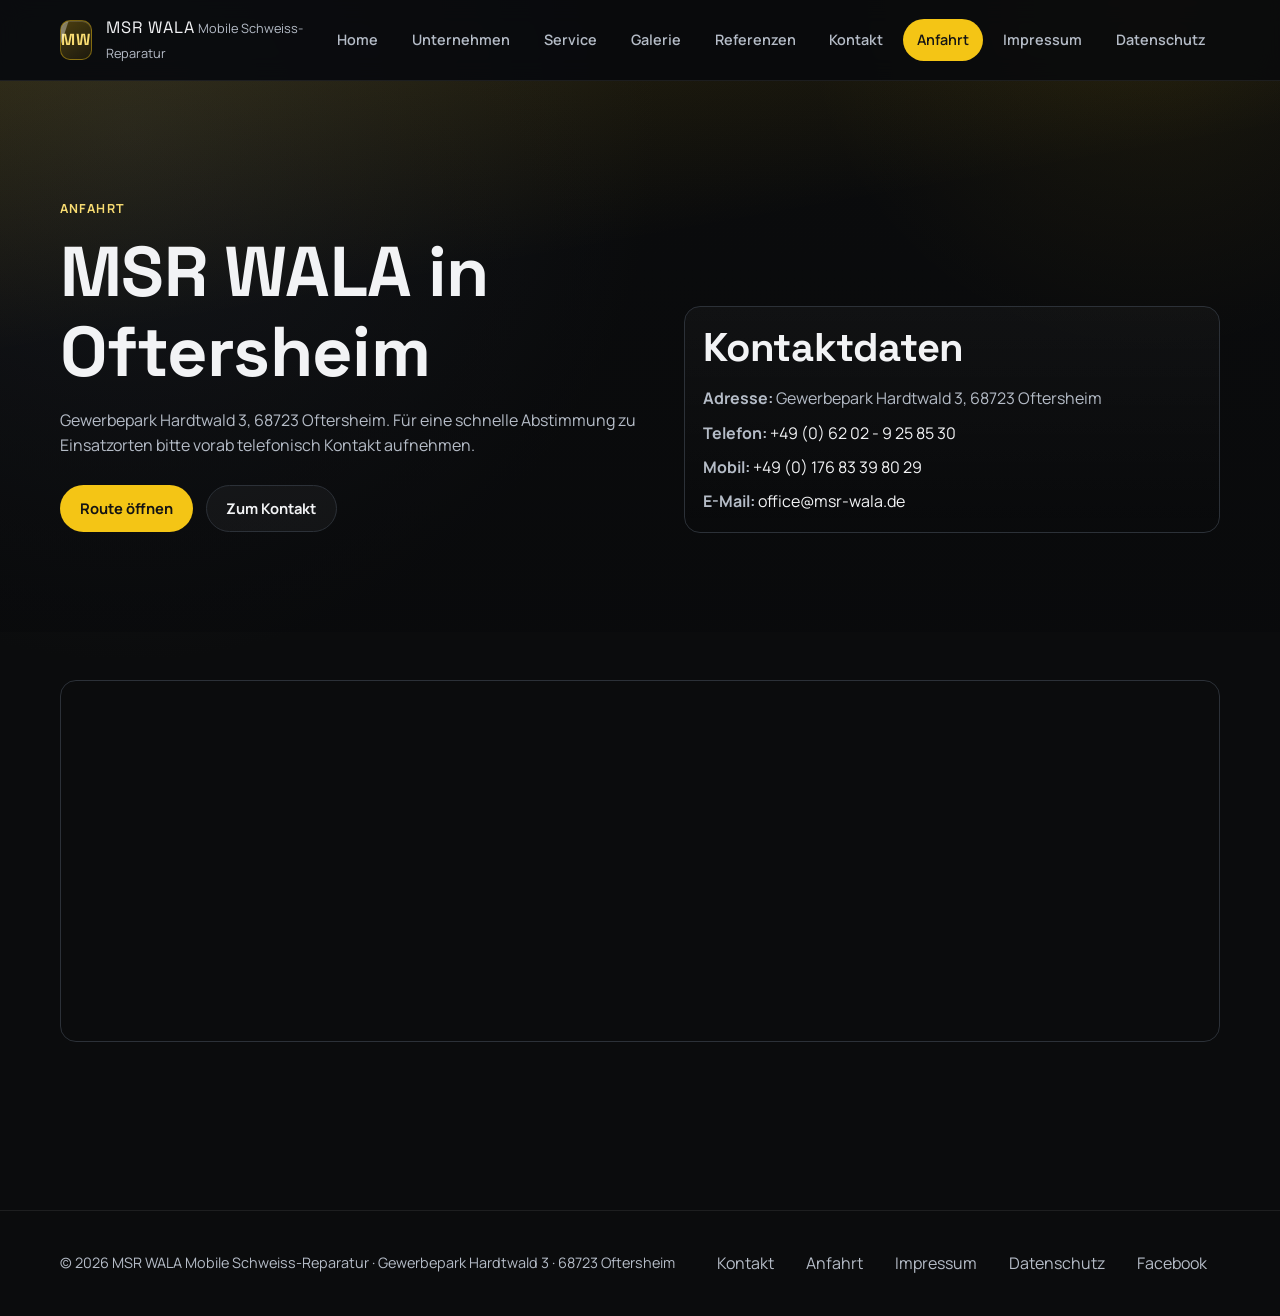
==== anfahrt/index.html @ 25b0b8e4 "checkpoint: homepage before motion and layout refinements" ====
<!doctype html>
<html lang="de">
  <head>
    <meta charset="utf-8" />
    <meta name="viewport" content="width=device-width, initial-scale=1" />
    <title>Anfahrt | MSR WALA</title>
    <meta
      name="description"
      content="Anfahrt zu MSR WALA Mobile Schweiss-Reparatur, Gewerbepark Hardtwald 3, 68723 Oftersheim."
    />
    <link rel="preconnect" href="https://fonts.googleapis.com" />
    <link rel="preconnect" href="https://fonts.gstatic.com" crossorigin />
    <link
      href="https://fonts.googleapis.com/css2?family=Manrope:wght@400;500;600;700;800&amp;family=Space+Grotesk:wght@500;600;700&amp;display=swap"
      rel="stylesheet"
    />
    <link rel="stylesheet" href="../assets/css/main.css" />
  </head>
  <body>
    <a class="skip-link" href="#main-content">Zum Inhalt springen</a>

    <header class="site-header">
      <div class="container nav-shell">
        <a class="brand" href="../" aria-label="MSR WALA Startseite">
          <span class="brand-mark">MW</span>
          <span class="brand-text">
            <span class="brand-title">MSR WALA</span>
            <span class="brand-sub">Mobile Schweiss-Reparatur</span>
          </span>
        </a>

        <button class="nav-toggle" type="button" aria-label="Menü öffnen" aria-expanded="false" aria-controls="site-nav" data-nav-toggle>
          <span class="nav-toggle-line"></span>
        </button>

        <nav id="site-nav" class="site-nav" aria-label="Hauptnavigation" data-site-nav>
          <ul>
            <li><a href="../" data-nav-link>Home</a></li>
            <li><a href="../unternehmen/" data-nav-link>Unternehmen</a></li>
            <li><a href="../service/" data-nav-link>Service</a></li>
            <li><a href="../galerie/" data-nav-link>Galerie</a></li>
            <li><a href="../referenzen/" data-nav-link>Referenzen</a></li>
            <li><a href="../kontakt/" data-nav-link>Kontakt</a></li>
            <li><a href="./" data-nav-link>Anfahrt</a></li>
            <li><a href="../impressum/" data-nav-link>Impressum</a></li>
            <li><a href="../datenschutz/" data-nav-link>Datenschutz</a></li>
          </ul>
        </nav>
      </div>
    </header>

    <main id="main-content">
      <section class="hero">
        <div class="container hero-grid">
          <div class="reveal">
            <p class="kicker">Anfahrt</p>
            <h1>MSR WALA in Oftersheim</h1>
            <p class="hero-copy">
              Gewerbepark Hardtwald 3, 68723 Oftersheim. Für eine schnelle Abstimmung zu Einsatzorten bitte vorab
              telefonisch Kontakt aufnehmen.
            </p>
            <div class="hero-actions">
              <a class="btn btn-primary" href="https://www.google.com/maps/search/?api=1&amp;query=MSR%20WALA%20Mobile%20Schweiss-Reparatur%2C%20Gewerbepark%20Hardtwald%203%2C%2068723%20Oftersheim" target="_blank" rel="noopener noreferrer">Route öffnen</a>
              <a class="btn btn-secondary" href="../kontakt/">Zum Kontakt</a>
            </div>
          </div>

          <article class="card contact-info reveal">
            <h2>Kontaktdaten</h2>
            <ul class="contact-list">
              <li><strong>Adresse:</strong> Gewerbepark Hardtwald 3, 68723 Oftersheim</li>
              <li><strong>Telefon:</strong> <a href="tel:+49062029258530">+49 (0) 62 02 - 9 25 85 30</a></li>
              <li><strong>Mobil:</strong> <a href="tel:+4917683398029">+49 (0) 176 83 39 80 29</a></li>
              <li><strong>E-Mail:</strong> <a href="mailto:office@msr-wala.de">office@msr-wala.de</a></li>
            </ul>
          </article>
        </div>
      </section>

      <section class="section-tight">
        <div class="container">
          <div class="map-wrap reveal">
            <iframe
              title="Karte MSR WALA Standort Oftersheim"
              loading="lazy"
              referrerpolicy="no-referrer-when-downgrade"
              src="https://maps.google.com/maps?q=MSR%20WALA%20Mobile%20Schweiss-Reparatur%2C%20Gewerbepark%20Hardtwald%203%2C%2068723%20Oftersheim&amp;z=14&amp;output=embed"
            ></iframe>
          </div>
        </div>
      </section>
    </main>

    <footer class="site-footer">
      <div class="container footer-grid">
        <p class="footer-meta">© <span id="year">2026</span> MSR WALA Mobile Schweiss-Reparatur · Gewerbepark Hardtwald 3 · 68723 Oftersheim</p>
        <ul class="footer-nav">
          <li><a href="../kontakt/" data-nav-link>Kontakt</a></li>
          <li><a href="./" data-nav-link>Anfahrt</a></li>
          <li><a href="../impressum/" data-nav-link>Impressum</a></li>
          <li><a href="../datenschutz/" data-nav-link>Datenschutz</a></li>
          <li><a href="#" data-social="facebook">Facebook</a></li>
        </ul>
      </div>
    </footer>

    <script src="../assets/js/site-config.js"></script>
    <script src="../assets/js/main.js"></script>
  </body>
</html>
---- assets/css/main.css ----
:root {
  --bg: #0b0c0d;
  --bg-elev: #131518;
  --surface: #181b1f;
  --surface-soft: #1f2328;
  --text: #f2f3f5;
  --muted: #b5bcc7;
  --line: #2c3138;
  --line-soft: rgba(255, 255, 255, 0.08);
  --accent: #f4c515;
  --accent-soft: #f8dc72;
  --ok: #8fd19e;
  --radius-sm: 10px;
  --radius-md: 16px;
  --radius-lg: 24px;
  --radius-xl: 30px;
  --shadow: 0 16px 40px rgba(0, 0, 0, 0.25);
  --shadow-soft: 0 10px 25px rgba(0, 0, 0, 0.18);
  --container: min(1160px, calc(100% - 3rem));
  --container-tight: min(860px, calc(100% - 3rem));
  --space-1: 0.5rem;
  --space-2: 0.75rem;
  --space-3: 1rem;
  --space-4: 1.5rem;
  --space-5: 2rem;
  --space-6: 3rem;
  --space-7: 4.5rem;
  --font-title: "Space Grotesk", "Segoe UI", sans-serif;
  --font-body: "Manrope", "Segoe UI", sans-serif;
}

* {
  box-sizing: border-box;
}

html,
body {
  margin: 0;
  padding: 0;
}

html {
  scroll-behavior: smooth;
}

body {
  font-family: var(--font-body);
  color: var(--text);
  background:
    radial-gradient(circle at 10% 10%, #1a1d22 0%, transparent 32%),
    radial-gradient(circle at 90% 0%, rgba(244, 197, 21, 0.1) 0%, transparent 20%),
    var(--bg);
  min-height: 100vh;
  line-height: 1.55;
  text-rendering: optimizeLegibility;
  -webkit-font-smoothing: antialiased;
}

img {
  max-width: 100%;
  display: block;
  height: auto;
}

a {
  color: inherit;
  text-decoration: none;
}

p {
  margin-top: 0;
}

a:focus-visible,
button:focus-visible,
input:focus-visible,
textarea:focus-visible {
  outline: 2px solid var(--accent);
  outline-offset: 2px;
}

.skip-link {
  position: absolute;
  left: 1rem;
  top: -4rem;
  z-index: 120;
  background: var(--accent);
  color: #111;
  font-weight: 700;
  border-radius: 8px;
  padding: 0.75rem 1rem;
}

.skip-link:focus {
  top: 1rem;
}

.container {
  width: var(--container);
  margin-inline: auto;
}

.container-tight {
  width: var(--container-tight);
  margin-inline: auto;
}

.site-header {
  position: sticky;
  top: 0;
  z-index: 100;
  background: rgba(10, 11, 13, 0.88);
  backdrop-filter: blur(12px);
  border-bottom: 1px solid var(--line-soft);
}

.nav-shell {
  display: flex;
  align-items: center;
  justify-content: space-between;
  min-height: 80px;
  gap: 1rem;
}

.brand {
  display: inline-flex;
  align-items: center;
  gap: 0.9rem;
  min-width: 0;
}

.brand-mark {
  position: relative;
  overflow: hidden;
  width: 40px;
  height: 40px;
  border-radius: 10px;
  border: 1px solid rgba(244, 197, 21, 0.4);
  background: linear-gradient(145deg, rgba(244, 197, 21, 0.28), rgba(244, 197, 21, 0.08));
  display: inline-flex;
  align-items: center;
  justify-content: center;
  font-family: var(--font-title);
  font-weight: 700;
  letter-spacing: 0.08em;
  color: var(--accent-soft);
  box-shadow: inset 0 1px 0 rgba(255, 255, 255, 0.14);
}

.brand-mark::after {
  content: "";
  position: absolute;
  inset: -130% auto -130% -35%;
  width: 36%;
  background: linear-gradient(180deg, transparent, rgba(255, 255, 255, 0.45), transparent);
  transform: rotate(18deg);
  animation: brandSheen 7s ease-in-out infinite;
}

.brand-text {
  min-width: 0;
}

.brand-title {
  font-family: var(--font-title);
  margin: 0;
  font-size: 1.03rem;
  letter-spacing: 0.06em;
  text-transform: uppercase;
}

.brand-sub {
  margin: 0;
  color: var(--muted);
  font-size: 0.8rem;
  line-height: 1.2;
}

.nav-toggle {
  width: 44px;
  height: 44px;
  border-radius: 11px;
  border: 1px solid var(--line);
  background: var(--surface-soft);
  display: none;
  align-items: center;
  justify-content: center;
  cursor: pointer;
  box-shadow: var(--shadow-soft);
}

.nav-toggle-line,
.nav-toggle-line::before,
.nav-toggle-line::after {
  display: block;
  width: 18px;
  height: 2px;
  background: var(--text);
  border-radius: 4px;
  content: "";
  transition: transform 0.2s ease, opacity 0.2s ease;
}

.nav-toggle-line::before {
  transform: translateY(-6px);
}

.nav-toggle-line::after {
  transform: translateY(4px);
}

.nav-toggle[aria-expanded="true"] .nav-toggle-line {
  background: transparent;
}

.nav-toggle[aria-expanded="true"] .nav-toggle-line::before {
  transform: translateY(0) rotate(45deg);
}

.nav-toggle[aria-expanded="true"] .nav-toggle-line::after {
  transform: translateY(-2px) rotate(-45deg);
}

.site-nav ul {
  list-style: none;
  display: flex;
  gap: 0.35rem;
  align-items: center;
  margin: 0;
  padding: 0;
}

.site-nav a {
  display: inline-block;
  padding: 0.55rem 0.82rem;
  border-radius: 999px;
  color: var(--muted);
  font-size: 0.9rem;
  font-weight: 600;
  transition: color 0.2s ease, background-color 0.2s ease, border-color 0.2s ease;
  border: 1px solid transparent;
}

.site-nav a:hover {
  color: var(--text);
  background: rgba(255, 255, 255, 0.05);
  border-color: var(--line-soft);
}

.site-nav a.is-active {
  color: #151515;
  background: var(--accent);
}

main {
  padding-bottom: var(--space-7);
}

.section {
  padding-block: var(--space-7);
}

.section-tight {
  padding-block: var(--space-6);
}

main > .section,
main > .section-tight {
  content-visibility: auto;
  contain-intrinsic-size: 1px 720px;
}

main > .section + .section,
main > .section + .section-tight,
main > .section-tight + .section,
main > .section-tight + .section-tight {
  position: relative;
}

main > .section + .section::before,
main > .section + .section-tight::before,
main > .section-tight + .section::before,
main > .section-tight + .section-tight::before {
  content: "";
  position: absolute;
  left: 50%;
  top: 0;
  width: min(1140px, calc(100% - 3rem));
  height: 1px;
  transform: translateX(-50%);
  background: linear-gradient(90deg, transparent, var(--line-soft), transparent);
}

.hero {
  position: relative;
  padding-block: min(11vw, 7.4rem) min(10vw, 6.2rem);
}

.hero::before {
  content: "";
  position: absolute;
  inset: 0;
  background:
    linear-gradient(170deg, rgba(244, 197, 21, 0.12) 0%, rgba(244, 197, 21, 0) 35%),
    linear-gradient(180deg, rgba(8, 9, 11, 0.2) 0%, rgba(8, 9, 11, 0.6) 100%);
  pointer-events: none;
}

.hero-grid {
  position: relative;
  display: grid;
  grid-template-columns: 1.05fr 0.95fr;
  gap: var(--space-5);
  align-items: end;
}

.kicker {
  margin: 0 0 0.85rem;
  letter-spacing: 0.09em;
  font-size: 0.78rem;
  text-transform: uppercase;
  color: var(--accent-soft);
  font-weight: 700;
}

h1,
h2,
h3,
h4 {
  font-family: var(--font-title);
  margin: 0 0 1rem;
  line-height: 1.14;
  letter-spacing: -0.01em;
}

h1 {
  font-size: clamp(2.2rem, 5.8vw, 4.4rem);
}

h2 {
  font-size: clamp(1.5rem, 3.2vw, 2.5rem);
}

h3 {
  font-size: clamp(1.16rem, 2vw, 1.4rem);
}

.hero-copy {
  margin: 0;
  color: var(--muted);
  max-width: 58ch;
  font-size: clamp(1rem, 1.25vw, 1.1rem);
}

.hero-actions {
  margin-top: 1.7rem;
  display: flex;
  flex-wrap: wrap;
  gap: 0.8rem;
}

.btn {
  display: inline-flex;
  align-items: center;
  justify-content: center;
  gap: 0.35rem;
  border-radius: 999px;
  padding: 0.7rem 1.2rem;
  font-weight: 700;
  font-size: 0.92rem;
  border: 1px solid transparent;
  transition: transform 0.24s ease, background-color 0.24s ease, color 0.24s ease, border-color 0.24s ease;
}

.btn:hover {
  transform: translateY(-2px);
}

.btn-primary {
  background: var(--accent);
  color: #131313;
}

.btn-secondary {
  background: rgba(255, 255, 255, 0.04);
  color: var(--text);
  border-color: var(--line);
}

.panel {
  border-radius: var(--radius-xl);
  border: 1px solid var(--line);
  background: linear-gradient(180deg, rgba(255, 255, 255, 0.03), rgba(255, 255, 255, 0));
  box-shadow: var(--shadow);
}

.cta-panel {
  padding: clamp(1.3rem, 3vw, 2.2rem);
}

.mt-compact {
  margin-top: 1rem;
}

.hero-media {
  overflow: hidden;
  min-height: 360px;
  border-radius: var(--radius-xl);
  animation: mediaFloat 10s ease-in-out infinite;
}

.hero-media img {
  width: 100%;
  height: 100%;
  object-fit: cover;
  filter: saturate(0.95) contrast(1.06);
}

.section-head {
  display: flex;
  flex-wrap: wrap;
  gap: 1rem;
  justify-content: space-between;
  align-items: end;
  margin-bottom: calc(var(--space-4) + 0.3rem);
}

.section-head p {
  margin: 0;
  color: var(--muted);
  max-width: 58ch;
}

.grid {
  display: grid;
  gap: var(--space-4);
}

.grid-3 {
  grid-template-columns: repeat(3, minmax(0, 1fr));
}

.grid-2 {
  grid-template-columns: repeat(2, minmax(0, 1fr));
}

.card {
  border: 1px solid var(--line);
  border-radius: var(--radius-md);
  background: linear-gradient(180deg, rgba(255, 255, 255, 0.03), rgba(255, 255, 255, 0));
  padding: 1.1rem;
  transition: transform 0.26s ease, border-color 0.26s ease, background-color 0.26s ease;
}

.card:hover {
  transform: translateY(-3px);
  border-color: rgba(244, 197, 21, 0.4);
}

.card h3,
.card h4 {
  margin-bottom: 0.6rem;
}

.card p {
  margin: 0;
  color: var(--muted);
}

.image-card {
  overflow: hidden;
}

.image-card img {
  border-radius: calc(var(--radius-md) - 4px);
  aspect-ratio: 4 / 3;
  object-fit: cover;
  margin-bottom: 0.95rem;
  transition: transform 0.35s ease;
}

.image-card:hover img {
  transform: scale(1.02);
}

.metric-row {
  display: grid;
  gap: var(--space-3);
  grid-template-columns: repeat(4, minmax(0, 1fr));
}

.metric {
  border: 1px solid var(--line);
  border-radius: var(--radius-md);
  padding: 1rem;
  background: var(--bg-elev);
}

.metric strong {
  display: block;
  font-size: 1.4rem;
  font-family: var(--font-title);
  color: var(--accent-soft);
}

.metric span {
  color: var(--muted);
  font-size: 0.92rem;
}

.list-clean {
  margin: 0;
  padding: 0;
  list-style: none;
  display: grid;
  gap: 0.65rem;
}

.list-clean li {
  color: var(--muted);
  border-left: 2px solid rgba(244, 197, 21, 0.35);
  padding-left: 0.8rem;
}

.service-table {
  width: 100%;
  border-collapse: collapse;
  border-radius: var(--radius-md);
  overflow: hidden;
  border: 1px solid var(--line);
}

.service-table th,
.service-table td {
  padding: 0.8rem 0.9rem;
  text-align: left;
  border-bottom: 1px solid var(--line);
}

.service-table th {
  background: rgba(255, 255, 255, 0.03);
  font-family: var(--font-title);
  font-size: 0.94rem;
}

.service-table td {
  color: var(--muted);
  font-size: 0.95rem;
}

.gallery-grid {
  columns: 1;
  column-gap: 1rem;
}

.gallery-item {
  break-inside: avoid;
  margin-bottom: 1rem;
  border: 1px solid var(--line);
  border-radius: var(--radius-md);
  overflow: hidden;
  background: var(--surface);
  transition: transform 0.28s ease, border-color 0.28s ease;
}

.gallery-item img {
  width: 100%;
  display: block;
  transition: transform 0.45s ease;
}

.gallery-item:hover {
  transform: translateY(-2px);
  border-color: rgba(244, 197, 21, 0.38);
}

.gallery-item:hover img {
  transform: scale(1.024);
}

.gallery-item figcaption {
  margin: 0;
  padding: 0.75rem 0.85rem;
  color: var(--muted);
  font-size: 0.84rem;
}

.badge {
  display: inline-flex;
  align-items: center;
  gap: 0.35rem;
  padding: 0.4rem 0.7rem;
  border-radius: 999px;
  border: 1px solid var(--line);
  font-size: 0.8rem;
  color: var(--text);
  background: rgba(255, 255, 255, 0.03);
}

.placeholder-video {
  position: relative;
  border: 1px dashed rgba(244, 197, 21, 0.45);
  border-radius: var(--radius-lg);
  background: linear-gradient(180deg, rgba(244, 197, 21, 0.1), rgba(244, 197, 21, 0));
  padding: clamp(1.5rem, 6vw, 3.2rem);
}

.placeholder-video h3 {
  margin-bottom: 0.4rem;
}

.placeholder-video p {
  color: var(--muted);
  max-width: 50ch;
  margin: 0;
}

.ref-grid {
  display: grid;
  gap: var(--space-3);
  grid-template-columns: repeat(3, minmax(0, 1fr));
}

.ref-item {
  padding: 1.1rem;
  border-radius: var(--radius-md);
  border: 1px solid var(--line);
  background: var(--bg-elev);
}

.ref-item h3 {
  margin-bottom: 0.55rem;
}

.ref-item p {
  margin: 0;
  color: var(--muted);
}

.contact-grid {
  display: grid;
  grid-template-columns: 0.95fr 1.05fr;
  gap: var(--space-4);
}

.contact-info p {
  margin: 0 0 0.8rem;
  color: var(--muted);
}

.contact-info p strong {
  color: var(--text);
}

.contact-list {
  list-style: none;
  margin: 0;
  padding: 0;
  display: grid;
  gap: 0.6rem;
}

.contact-list li {
  color: var(--muted);
}

.contact-list a {
  color: var(--text);
}

.form-note {
  margin: 0 0 1rem;
  color: var(--muted);
  font-size: 0.92rem;
}

.form-grid {
  display: grid;
  gap: 0.85rem;
}

.form-grid label {
  font-size: 0.88rem;
  font-weight: 700;
  color: var(--muted);
}

.form-grid input,
.form-grid textarea {
  width: 100%;
  border-radius: 12px;
  border: 1px solid var(--line);
  background: rgba(255, 255, 255, 0.03);
  color: var(--text);
  padding: 0.7rem 0.8rem;
  font: inherit;
}

.form-grid textarea {
  resize: vertical;
  min-height: 140px;
}

.form-grid .btn {
  margin-top: 0.3rem;
  width: fit-content;
}

.map-wrap {
  border: 1px solid var(--line);
  border-radius: var(--radius-md);
  overflow: hidden;
}

.map-wrap iframe {
  width: 100%;
  height: 360px;
  border: 0;
  display: block;
}

.legal {
  border: 1px solid var(--line);
  border-radius: var(--radius-lg);
  background: rgba(255, 255, 255, 0.02);
  padding: clamp(1.2rem, 2.5vw, 2rem);
}

.legal h2,
.legal h3 {
  margin-top: 2rem;
}

.legal h2 {
  font-size: clamp(1.2rem, 2.3vw, 1.55rem);
}

.legal h3 {
  font-size: clamp(1.08rem, 1.8vw, 1.28rem);
}

.legal h2:first-child,
.legal h3:first-child {
  margin-top: 0;
}

.legal p,
.legal li {
  color: var(--muted);
}

.legal ul {
  padding-left: 1.1rem;
}

.notice {
  border-radius: var(--radius-md);
  border: 1px solid rgba(244, 197, 21, 0.28);
  background: rgba(244, 197, 21, 0.08);
  color: #f7edc5;
  padding: 0.9rem 1rem;
  font-size: 0.92rem;
  line-height: 1.5;
}

.site-footer {
  border-top: 1px solid rgba(255, 255, 255, 0.08);
  padding-block: 2rem;
  margin-top: var(--space-6);
}

.footer-grid {
  display: grid;
  gap: 1rem;
  grid-template-columns: 1fr auto;
  align-items: center;
}

.footer-meta {
  margin: 0;
  color: var(--muted);
  font-size: 0.9rem;
}

.footer-nav {
  list-style: none;
  margin: 0;
  padding: 0;
  display: flex;
  flex-wrap: wrap;
  gap: 0.45rem;
  justify-content: flex-end;
}

.footer-nav a {
  display: inline-flex;
  padding: 0.45rem 0.72rem;
  border-radius: 999px;
  color: var(--muted);
  border: 1px solid transparent;
}

.footer-nav a:hover {
  border-color: var(--line);
  color: var(--text);
}

.footer-nav a[data-placeholder="true"] {
  border-style: dashed;
}

.reveal {
  opacity: 0;
  transform: translateY(14px) scale(0.99);
  transition: opacity 0.6s cubic-bezier(0.22, 1, 0.36, 1), transform 0.6s cubic-bezier(0.22, 1, 0.36, 1);
  will-change: opacity, transform;
}

.reveal.is-visible {
  opacity: 1;
  transform: translateY(0) scale(1);
}

@media (max-width: 1120px) {
  body.menu-open {
    overflow: hidden;
  }

  .js .site-nav {
    position: fixed;
    inset: 80px 0 auto 0;
    background: rgba(10, 11, 13, 0.98);
    border-bottom: 1px solid var(--line);
    max-height: calc(100vh - 80px);
    overflow-y: auto;
    transform-origin: top;
    transform: scaleY(0);
    opacity: 0;
    pointer-events: none;
    box-shadow: 0 20px 40px rgba(0, 0, 0, 0.45);
    transition: transform 0.2s ease, opacity 0.2s ease;
  }

  .js .site-nav.is-open {
    transform: scaleY(1);
    opacity: 1;
    pointer-events: auto;
  }

  .site-nav ul {
    flex-direction: column;
    align-items: stretch;
    gap: 0;
    padding: 0.8rem 1.2rem 1.2rem;
  }

  .site-nav a {
    border-radius: 10px;
    width: 100%;
    font-size: 1rem;
    padding: 0.82rem 0.85rem;
  }

  .js .nav-toggle {
    display: inline-flex;
  }

  .hero-grid,
  .contact-grid,
  .grid-2,
  .grid-3,
  .ref-grid,
  .metric-row {
    grid-template-columns: 1fr;
  }

  .hero {
    padding-block: 2.7rem 2.35rem;
  }

  .hero-media {
    min-height: 280px;
    animation: none;
  }

  .footer-grid {
    grid-template-columns: 1fr;
  }

  .footer-nav {
    justify-content: flex-start;
  }
}

@media (max-width: 520px) {
  :root {
    --container: min(1160px, calc(100% - 1.8rem));
    --container-tight: min(860px, calc(100% - 1.8rem));
  }

  .brand-sub {
    font-size: 0.74rem;
  }
}

@media (min-width: 700px) {
  .gallery-grid {
    columns: 2;
  }
}

@media (min-width: 1080px) {
  .gallery-grid {
    columns: 3;
  }
}

@media (prefers-reduced-motion: reduce) {
  *,
  *::before,
  *::after {
    animation: none !important;
    transition: none !important;
    scroll-behavior: auto !important;
  }

  .reveal {
    opacity: 1 !important;
    transform: none !important;
  }
}

@keyframes brandSheen {
  0%,
  62% {
    transform: translateX(-140%) rotate(18deg);
    opacity: 0;
  }

  66% {
    opacity: 0.9;
  }

  78% {
    transform: translateX(330%) rotate(18deg);
    opacity: 0;
  }

  100% {
    opacity: 0;
  }
}

@keyframes mediaFloat {
  0%,
  100% {
    transform: translateY(0);
  }

  50% {
    transform: translateY(-4px);
  }
}
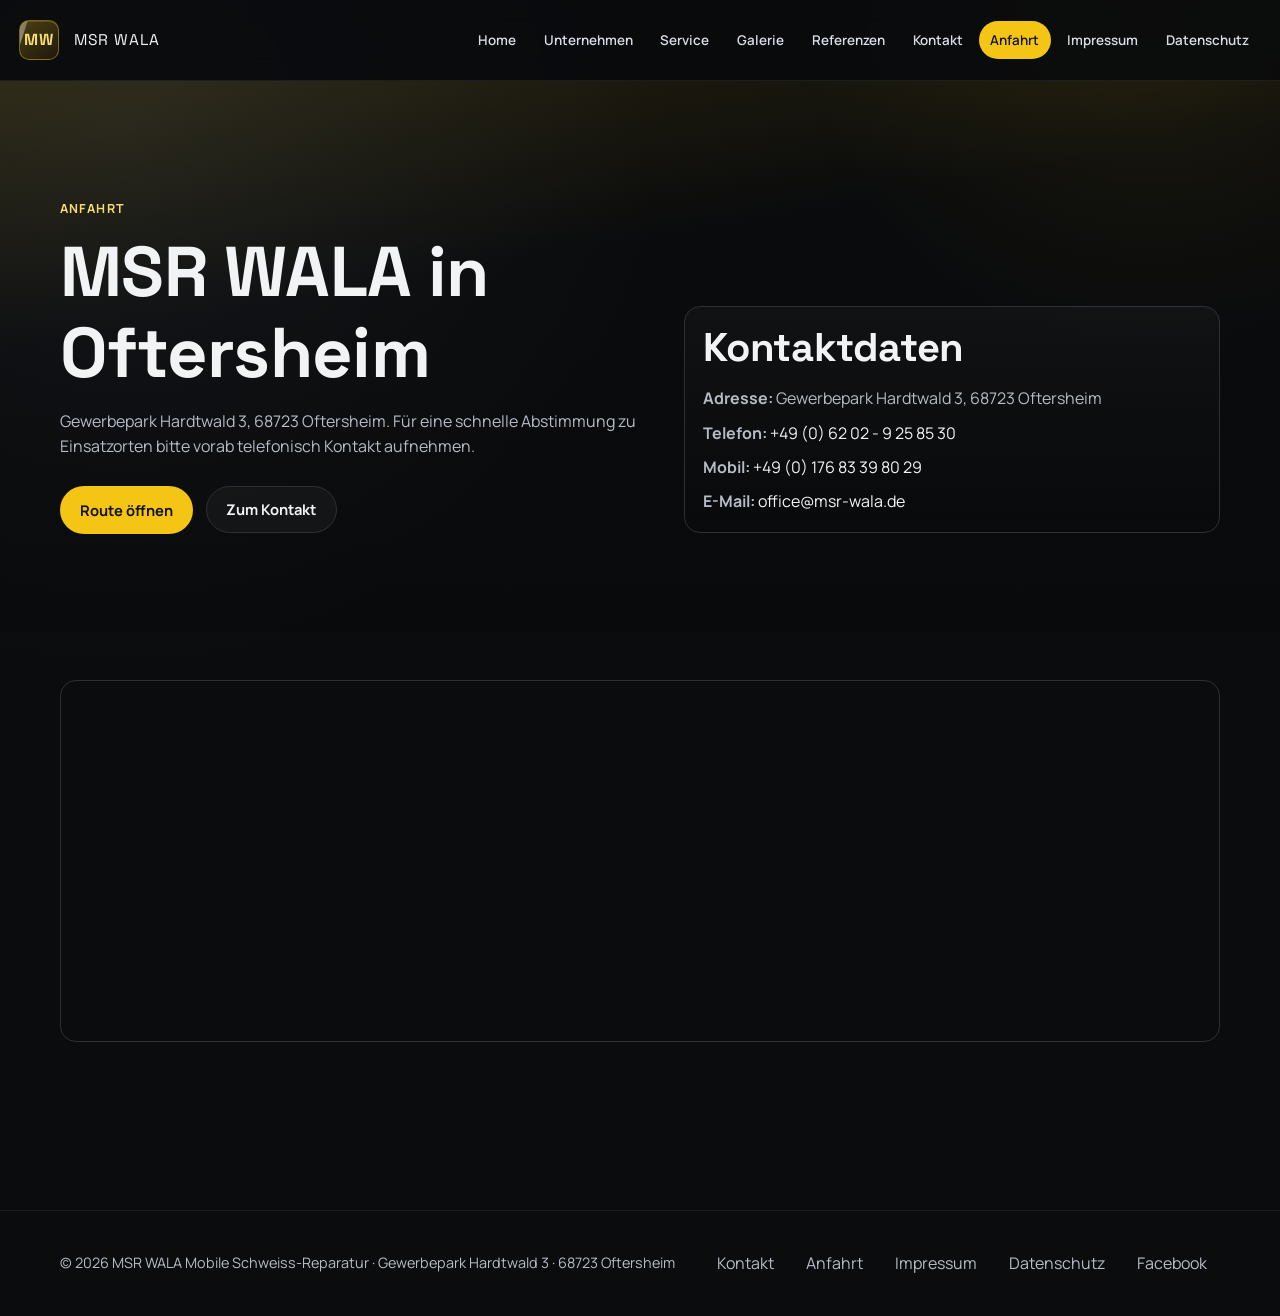
==== commit d30d043a: "checkpoint: current state before tablet layout refinement pass" ====
--- a/anfahrt/index.html
+++ b/anfahrt/index.html
@@ -52,7 +52,7 @@
     <main id="main-content">
       <section class="hero">
         <div class="container hero-grid">
-          <div class="reveal">
+          <div data-hero-sequence>
             <p class="kicker">Anfahrt</p>
             <h1>MSR WALA in Oftersheim</h1>
             <p class="hero-copy">
--- a/assets/css/main.css
+++ b/assets/css/main.css
@@ -114,12 +114,16 @@
   border-bottom: 1px solid var(--line-soft);
 }
 
+.site-header .container {
+  width: min(1340px, calc(100% - 2.4rem));
+}
+
 .nav-shell {
   display: flex;
   align-items: center;
   justify-content: space-between;
   min-height: 80px;
-  gap: 1rem;
+  gap: 1.4rem;
 }
 
 .brand {
@@ -127,6 +131,7 @@
   align-items: center;
   gap: 0.9rem;
   min-width: 0;
+  flex-shrink: 0;
 }
 
 .brand-mark {
@@ -164,16 +169,18 @@
 .brand-title {
   font-family: var(--font-title);
   margin: 0;
-  font-size: 1.03rem;
+  font-size: 0.97rem;
   letter-spacing: 0.06em;
   text-transform: uppercase;
+  white-space: nowrap;
 }
 
 .brand-sub {
   margin: 0;
   color: var(--muted);
-  font-size: 0.8rem;
+  font-size: 0.76rem;
   line-height: 1.2;
+  white-space: nowrap;
 }
 
 .nav-toggle {
@@ -224,7 +231,7 @@
 .site-nav ul {
   list-style: none;
   display: flex;
-  gap: 0.35rem;
+  gap: 0.25rem;
   align-items: center;
   margin: 0;
   padding: 0;
@@ -232,11 +239,12 @@
 
 .site-nav a {
   display: inline-block;
-  padding: 0.55rem 0.82rem;
+  padding: 0.5rem 0.68rem;
   border-radius: 999px;
-  color: var(--muted);
-  font-size: 0.9rem;
+  color: #d8dee8;
+  font-size: 0.84rem;
   font-weight: 600;
+  white-space: nowrap;
   transition: color 0.2s ease, background-color 0.2s ease, border-color 0.2s ease;
   border: 1px solid transparent;
 }
@@ -352,6 +360,19 @@
   font-size: clamp(1rem, 1.25vw, 1.1rem);
 }
 
+.js body:not(.home-page) [data-hero-sequence] > * {
+  opacity: 0;
+  transform: translateY(16px);
+}
+
+body.subpage-hero-ready [data-hero-sequence] > * {
+  animation: subpageHeroIn 560ms cubic-bezier(0.22, 1, 0.36, 1) both;
+}
+
+body.subpage-hero-ready [data-hero-sequence] > h1 {
+  animation-duration: 640ms;
+}
+
 .hero-actions {
   margin-top: 1.7rem;
   display: flex;
@@ -404,7 +425,8 @@
 
 .hero-media {
   overflow: hidden;
-  min-height: 360px;
+  min-height: 0;
+  aspect-ratio: 16 / 10;
   border-radius: var(--radius-xl);
   animation: mediaFloat 10s ease-in-out infinite;
 }
@@ -413,7 +435,114 @@
   width: 100%;
   height: 100%;
   object-fit: cover;
+  object-position: center;
   filter: saturate(0.95) contrast(1.06);
+}
+
+.js body:not(.home-page) .hero-media img {
+  opacity: 0;
+  transform: scale(1.05) translateY(8px);
+}
+
+body.subpage-hero-ready .hero-media img {
+  animation: subpageHeroImageIn 920ms cubic-bezier(0.22, 1, 0.36, 1) 120ms both;
+}
+
+.hero-text-only .hero-grid {
+  grid-template-columns: 1fr;
+}
+
+.hero-text-only .hero-copy {
+  max-width: 64ch;
+}
+
+.service-hero-media {
+  aspect-ratio: 16 / 10;
+}
+
+.service-hero-media img {
+  object-position: 54% 42%;
+}
+
+.unternehmen-hero-media {
+  aspect-ratio: 5 / 3;
+}
+
+.unternehmen-hero-media img {
+  object-position: 50% 34%;
+}
+
+.references-spotlight {
+  display: grid;
+  grid-template-columns: 1.05fr 0.95fr;
+  gap: var(--space-4);
+  align-items: stretch;
+}
+
+.references-copy-card,
+.references-wall {
+  padding: clamp(1.25rem, 3vw, 2rem);
+}
+
+.references-copy-card {
+  display: grid;
+  align-content: start;
+  gap: 0.95rem;
+}
+
+.references-copy-card h2 {
+  margin-bottom: 0.25rem;
+}
+
+.references-copy-card p {
+  margin: 0;
+  color: var(--muted);
+}
+
+.references-copy-card .list-clean {
+  gap: 0.75rem;
+}
+
+.references-wall {
+  position: relative;
+  display: grid;
+  grid-template-columns: repeat(12, minmax(0, 1fr));
+  gap: 0.85rem;
+  align-content: start;
+}
+
+.reference-tile {
+  position: relative;
+  z-index: 1;
+  grid-column: span 6;
+  min-height: 132px;
+  border: 1px solid var(--line);
+  border-radius: 14px;
+  background: linear-gradient(180deg, rgba(255, 255, 255, 0.06), rgba(255, 255, 255, 0.02));
+  padding: clamp(0.7rem, 1.8vw, 1rem);
+  display: grid;
+  place-items: center;
+  overflow: hidden;
+}
+
+.reference-tile img {
+  width: 100%;
+  max-height: 96px;
+  object-fit: contain;
+  object-position: center;
+  filter: saturate(0.96) contrast(1.04);
+}
+
+.reference-tile-wide {
+  grid-column: span 12;
+}
+
+.reference-tile-wide img {
+  max-height: 82px;
+}
+
+.reference-tile-compact img {
+  max-height: 86px;
 }
 
 .section-head {
@@ -821,7 +950,7 @@
   transform: translateY(0) scale(1);
 }
 
-@media (max-width: 1120px) {
+@media (max-width: 1200px) {
   body.menu-open {
     overflow: hidden;
   }
@@ -870,6 +999,7 @@
   .grid-2,
   .grid-3,
   .ref-grid,
+  .references-spotlight,
   .metric-row {
     grid-template-columns: 1fr;
   }
@@ -879,8 +1009,12 @@
   }
 
   .hero-media {
-    min-height: 280px;
+    aspect-ratio: 16 / 11;
     animation: none;
+  }
+
+  .reference-tile {
+    min-height: 124px;
   }
 
   .footer-grid {
@@ -900,6 +1034,29 @@
 
   .brand-sub {
     font-size: 0.74rem;
+  }
+}
+
+@media (max-width: 700px) {
+  .references-wall {
+    grid-template-columns: 1fr;
+  }
+
+  .reference-tile,
+  .reference-tile-wide {
+    grid-column: auto;
+    min-height: 112px;
+  }
+
+  .reference-tile img,
+  .reference-tile-wide img {
+    max-height: 72px;
+  }
+}
+
+@media (max-width: 1320px) {
+  .brand-sub {
+    display: none;
   }
 }
 
@@ -928,6 +1085,17 @@
     opacity: 1 !important;
     transform: none !important;
   }
+
+  body:not(.home-page) [data-hero-sequence] > * {
+    opacity: 1 !important;
+    transform: none !important;
+  }
+
+  body:not(.home-page) .hero-media img {
+    opacity: 1 !important;
+    transform: none !important;
+    animation: none !important;
+  }
 }
 
 @keyframes brandSheen {
@@ -961,3 +1129,27 @@
     transform: translateY(-4px);
   }
 }
+
+@keyframes subpageHeroIn {
+  from {
+    opacity: 0;
+    transform: translateY(16px);
+  }
+
+  to {
+    opacity: 1;
+    transform: translateY(0);
+  }
+}
+
+@keyframes subpageHeroImageIn {
+  from {
+    opacity: 0;
+    transform: scale(1.05) translateY(8px);
+  }
+
+  to {
+    opacity: 1;
+    transform: scale(1.01) translateY(0);
+  }
+}
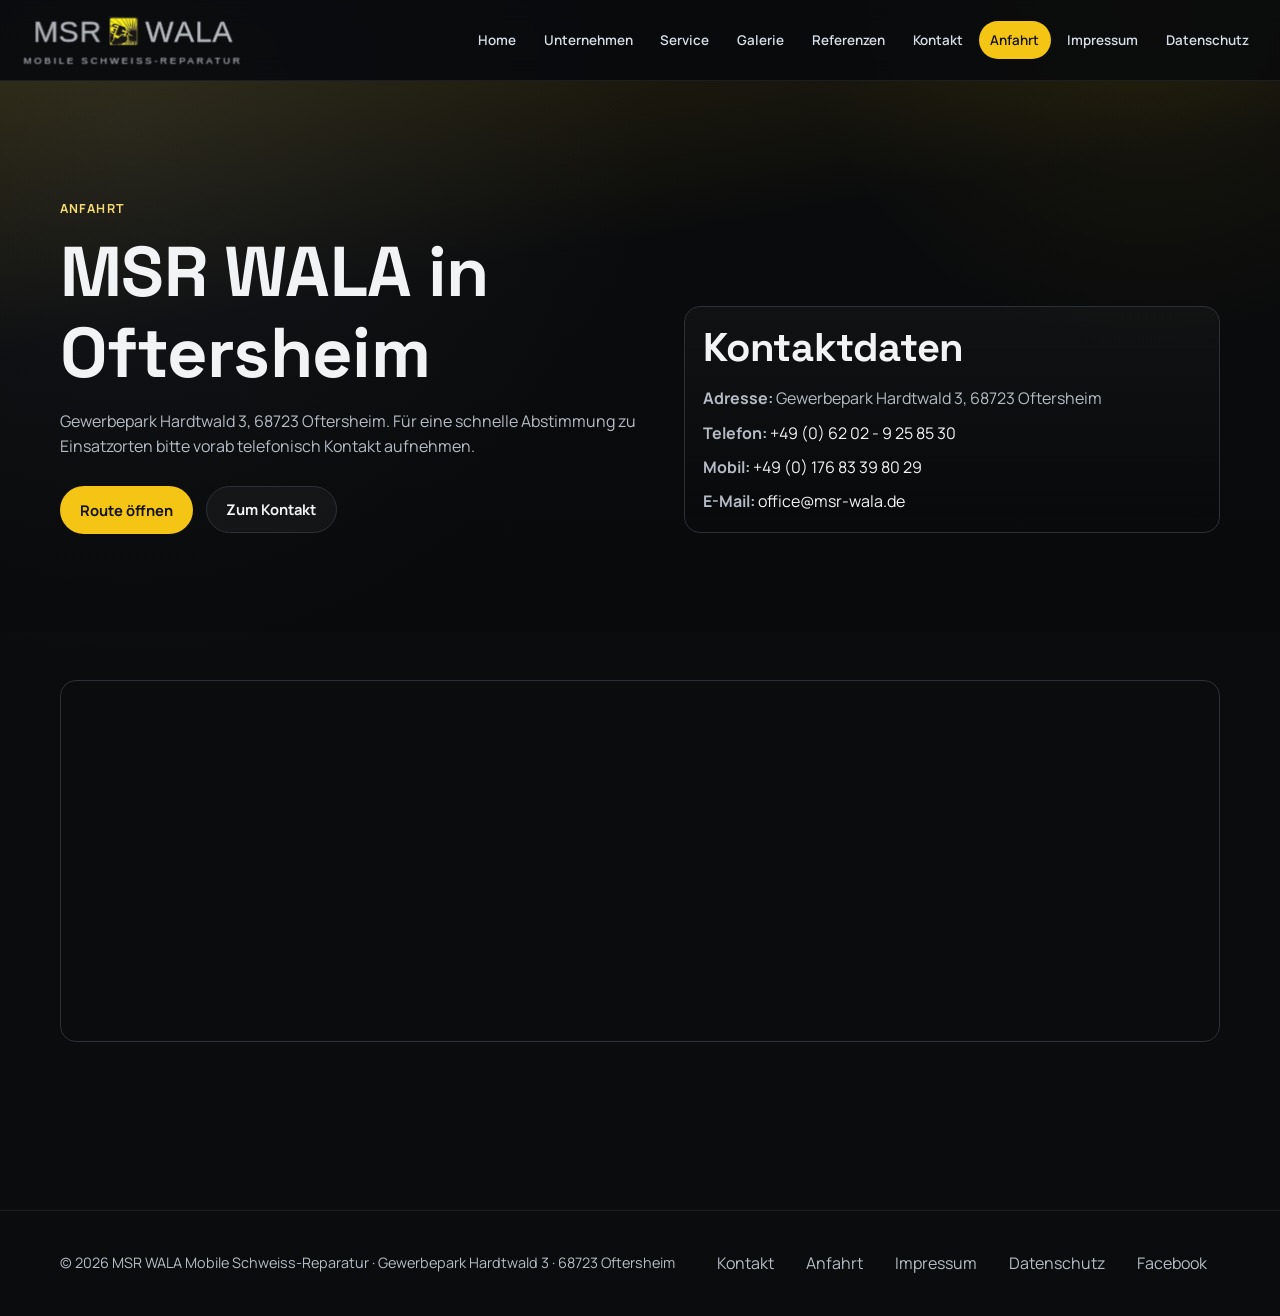
==== commit 4eaab306: "feat: integrate faithful animated header logo across pages" ====
--- a/anfahrt/index.html
+++ b/anfahrt/index.html
@@ -21,11 +21,34 @@
 
     <header class="site-header">
       <div class="container nav-shell">
-        <a class="brand" href="../" aria-label="MSR WALA Startseite">
-          <span class="brand-mark">MW</span>
-          <span class="brand-text">
-            <span class="brand-title">MSR WALA</span>
-            <span class="brand-sub">Mobile Schweiss-Reparatur</span>
+        <a class="brand brand-logo" href="../" aria-label="MSR WALA Startseite">
+          <span class="brand-logo-shell">
+            <span class="logo-stage">
+              <span class="flash-sheen" aria-hidden="true"></span>
+              <span class="sparks" aria-hidden="true">
+                <span class="spark s1"></span>
+                <span class="spark s2"></span>
+                <span class="spark s3"></span>
+                <span class="spark s4"></span>
+                <span class="spark s5"></span>
+                <span class="spark s6"></span>
+              </span>
+              <span class="smoke" aria-hidden="true">
+                <span></span><span></span><span></span><span></span><span></span>
+              </span>
+              <span class="top-row">
+                <span class="main-text msr" aria-hidden="true">
+                  <span class="char">M</span><span class="char">S</span><span class="char">R</span>
+                </span>
+                <span class="logo-icon-wrap" aria-hidden="true">
+                  <img src="../mw-icon.png" alt="" loading="eager" decoding="async" />
+                </span>
+                <span class="main-text wala" aria-hidden="true">
+                  <span class="char">W</span><span class="char">A</span><span class="char">L</span><span class="char">A</span>
+                </span>
+              </span>
+              <span class="sub-text" aria-hidden="true">MOBILE SCHWEISS-REPARATUR</span>
+            </span>
           </span>
         </a>
 
--- a/assets/css/main.css
+++ b/assets/css/main.css
@@ -127,60 +127,260 @@
 }
 
 .brand {
+  position: relative;
   display: inline-flex;
   align-items: center;
-  gap: 0.9rem;
   min-width: 0;
-  flex-shrink: 0;
-}
-
-.brand-mark {
+  max-width: 100%;
+  flex: 0 1 auto;
+}
+
+.brand.brand-logo {
+  --logo-scale: 0.415;
+  --logo-width: 592px;
+  --logo-height: 136px;
+  width: calc(var(--logo-width) * var(--logo-scale));
+  min-width: calc(var(--logo-width) * var(--logo-scale));
+  max-width: calc(var(--logo-width) * var(--logo-scale));
+  align-self: center;
+}
+
+.brand-logo-shell {
   position: relative;
-  overflow: hidden;
-  width: 40px;
-  height: 40px;
-  border-radius: 10px;
-  border: 1px solid rgba(244, 197, 21, 0.4);
-  background: linear-gradient(145deg, rgba(244, 197, 21, 0.28), rgba(244, 197, 21, 0.08));
+  display: block;
+  width: calc(var(--logo-width) * var(--logo-scale));
+  height: calc(var(--logo-height) * var(--logo-scale));
+  overflow: visible;
+}
+
+.brand-logo .logo-stage {
+  --text-main: #b8bcc2;
+  --text-stroke: #8f949b;
+  --text-shadow: #555;
+  position: absolute;
+  left: 0;
+  top: 0;
+  z-index: 2;
+  width: var(--logo-width);
+  transform: scale(var(--logo-scale));
+  transform-origin: left top;
+}
+
+.brand-logo .top-row {
+  position: relative;
+  display: flex;
+  align-items: center;
+  justify-content: center;
+  gap: 18px;
+  min-height: 92px;
+  margin: 0 auto;
+}
+
+.brand-logo .main-text {
+  position: relative;
+  display: inline-flex;
+  align-items: center;
+  font-size: 78px;
+  line-height: 1;
+  letter-spacing: 1.4px;
+  color: var(--text-main);
+  text-shadow: 0 0 1px var(--text-shadow);
+  -webkit-text-stroke: 1.15px var(--text-stroke);
+  font-family: "Arial Black", sans-serif;
+  white-space: nowrap;
+  flex: 0 0 auto;
+}
+
+.brand-logo .char {
+  display: inline-block;
+  opacity: 0;
+  transform: translateY(8px) scale(0.96);
+  filter: blur(4px) brightness(1.35);
+  transform-origin: center;
+  animation-fill-mode: forwards;
+}
+
+.brand-logo .logo-icon-wrap {
+  position: relative;
   display: inline-flex;
   align-items: center;
   justify-content: center;
-  font-family: var(--font-title);
-  font-weight: 700;
-  letter-spacing: 0.08em;
-  color: var(--accent-soft);
-  box-shadow: inset 0 1px 0 rgba(255, 255, 255, 0.14);
-}
-
-.brand-mark::after {
-  content: "";
+  width: 78px;
+  height: 78px;
+  flex: 0 0 78px;
+}
+
+.brand-logo .logo-icon-wrap img {
+  display: block;
+  width: 100%;
+  height: 100%;
+  object-fit: contain;
+  opacity: 0;
+  transform: scale(0.9);
+  filter: brightness(1.8) blur(3px) drop-shadow(0 0 14px rgba(255, 153, 0, 0.55));
+  animation-fill-mode: forwards;
+}
+
+.brand-logo .sub-text {
+  display: block;
+  width: max-content;
+  margin-top: 16px;
+  text-align: center;
+  margin-left: auto;
+  margin-right: auto;
+  font-size: 25px;
+  font-weight: 400;
+  line-height: 1;
+  letter-spacing: 7px;
+  color: var(--text-main);
+  text-shadow: 0 0 1px var(--text-shadow);
+  -webkit-text-stroke: 0.4px var(--text-stroke);
+  font-family: Arial, sans-serif;
+  white-space: nowrap;
+  opacity: 0;
+  transform: translateY(10px);
+  filter: blur(3px);
+  animation-fill-mode: forwards;
+}
+
+.brand-logo .flash-sheen {
   position: absolute;
-  inset: -130% auto -130% -35%;
-  width: 36%;
-  background: linear-gradient(180deg, transparent, rgba(255, 255, 255, 0.45), transparent);
-  transform: rotate(18deg);
-  animation: brandSheen 7s ease-in-out infinite;
-}
-
-.brand-text {
-  min-width: 0;
-}
-
-.brand-title {
-  font-family: var(--font-title);
-  margin: 0;
-  font-size: 0.97rem;
-  letter-spacing: 0.06em;
-  text-transform: uppercase;
-  white-space: nowrap;
-}
-
-.brand-sub {
-  margin: 0;
-  color: var(--muted);
-  font-size: 0.76rem;
-  line-height: 1.2;
-  white-space: nowrap;
+  inset: 0;
+  opacity: 0;
+  background:
+    radial-gradient(circle at center, rgba(255, 255, 255, 0.10), transparent 18%),
+    radial-gradient(circle at center, rgba(255, 153, 0, 0.10), transparent 28%);
+  z-index: 1;
+  pointer-events: none;
+  animation: flashPulse 2.8s linear forwards;
+}
+
+.brand-logo .sparks {
+  position: absolute;
+  inset: 0;
+  pointer-events: none;
+  overflow: hidden;
+  z-index: 6;
+}
+
+.brand-logo .spark {
+  position: absolute;
+  width: 7px;
+  height: 2px;
+  border-radius: 999px;
+  background: linear-gradient(90deg, rgba(255, 255, 255, 0.98), rgba(255, 153, 0, 0.45));
+  opacity: 0;
+  filter: blur(0.2px);
+  animation-fill-mode: forwards;
+}
+
+.brand-logo .smoke {
+  position: absolute;
+  inset: 0;
+  overflow: hidden;
+  pointer-events: none;
+  z-index: 4;
+}
+
+.brand-logo .smoke span {
+  position: absolute;
+  width: 18px;
+  height: 18px;
+  border-radius: 50%;
+  background: radial-gradient(circle, rgba(255, 255, 255, 0.10), rgba(255, 255, 255, 0.01) 70%, transparent 72%);
+  filter: blur(2px);
+  opacity: 0;
+  animation-fill-mode: forwards;
+}
+
+.brand-logo .msr .char:nth-child(1) {
+  animation: revealChar 0.7s ease-out 0.18s forwards;
+}
+
+.brand-logo .msr .char:nth-child(2) {
+  animation: revealChar 0.7s ease-out 0.36s forwards;
+}
+
+.brand-logo .msr .char:nth-child(3) {
+  animation: revealChar 0.7s ease-out 0.54s forwards;
+}
+
+.brand-logo .wala .char:nth-child(1) {
+  animation: revealChar 0.7s ease-out 1.10s forwards;
+}
+
+.brand-logo .wala .char:nth-child(2) {
+  animation: revealChar 0.7s ease-out 1.28s forwards;
+}
+
+.brand-logo .wala .char:nth-child(3) {
+  animation: revealChar 0.7s ease-out 1.46s forwards;
+}
+
+.brand-logo .wala .char:nth-child(4) {
+  animation: revealChar 0.7s ease-out 1.64s forwards;
+}
+
+.brand-logo .logo-icon-wrap img {
+  animation: revealIcon 0.9s ease-out 0.82s forwards;
+}
+
+.brand-logo .sub-text {
+  animation: revealSub 0.8s ease-out 2s forwards;
+}
+
+.brand-logo .spark.s1 {
+  animation: spark1 0.45s ease-out 0.4s forwards;
+}
+
+.brand-logo .spark.s2 {
+  animation: spark2 0.45s ease-out 0.72s forwards;
+}
+
+.brand-logo .spark.s3 {
+  animation: spark3 0.45s ease-out 1s forwards;
+}
+
+.brand-logo .spark.s4 {
+  animation: spark4 0.45s ease-out 1.28s forwards;
+}
+
+.brand-logo .spark.s5 {
+  animation: spark5 0.45s ease-out 1.56s forwards;
+}
+
+.brand-logo .spark.s6 {
+  animation: spark6 0.45s ease-out 1.78s forwards;
+}
+
+.brand-logo .smoke span:nth-child(1) {
+  left: 24%;
+  bottom: 58px;
+  animation: smokeLift 1.4s ease-out 0.58s forwards;
+}
+
+.brand-logo .smoke span:nth-child(2) {
+  left: 32%;
+  bottom: 60px;
+  animation: smokeLift 1.4s ease-out 0.92s forwards;
+}
+
+.brand-logo .smoke span:nth-child(3) {
+  left: 54%;
+  bottom: 60px;
+  animation: smokeLift 1.4s ease-out 1.18s forwards;
+}
+
+.brand-logo .smoke span:nth-child(4) {
+  left: 67%;
+  bottom: 60px;
+  animation: smokeLift 1.4s ease-out 1.46s forwards;
+}
+
+.brand-logo .smoke span:nth-child(5) {
+  left: 78%;
+  bottom: 60px;
+  animation: smokeLift 1.4s ease-out 1.74s forwards;
 }
 
 .nav-toggle {
@@ -360,6 +560,11 @@
   font-size: clamp(1rem, 1.25vw, 1.1rem);
 }
 
+.subpage-hero-subtitle {
+  margin-top: 0.22rem;
+  max-width: 64ch;
+}
+
 .js body:not(.home-page) [data-hero-sequence] > * {
   opacity: 0;
   transform: translateY(16px);
@@ -469,7 +674,7 @@
 }
 
 .unternehmen-hero-media img {
-  object-position: 50% 34%;
+  object-position: 50% 50%;
 }
 
 .references-spotlight {
@@ -560,6 +765,322 @@
   max-width: 58ch;
 }
 
+.section-controller-wrap {
+  padding-block: var(--space-4);
+}
+
+.section-controller {
+  position: sticky;
+  top: calc(80px + 0.75rem);
+  z-index: 70;
+  width: 100%;
+  padding: 0.9rem;
+  display: grid;
+  grid-template-columns: repeat(auto-fit, minmax(170px, 1fr));
+  gap: 0.65rem;
+  align-items: stretch;
+  border-radius: var(--radius-lg);
+  background:
+    linear-gradient(180deg, rgba(244, 197, 21, 0.08), rgba(255, 255, 255, 0.01)),
+    rgba(12, 14, 16, 0.88);
+}
+
+.section-controller a {
+  display: flex;
+  align-items: center;
+  justify-content: center;
+  min-height: 2.5rem;
+  padding: 0.55rem 0.8rem;
+  border-radius: 12px;
+  border: 1px solid var(--line);
+  color: #d7dde8;
+  font-size: 0.84rem;
+  font-weight: 700;
+  text-align: center;
+  transition: color 0.22s ease, border-color 0.22s ease, background-color 0.22s ease, transform 0.22s ease;
+}
+
+.section-controller a:hover {
+  color: var(--text);
+  border-color: rgba(244, 197, 21, 0.46);
+  transform: translateY(-1px);
+}
+
+.section-controller a.is-active {
+  color: #141414;
+  background: var(--accent);
+  border-color: transparent;
+  box-shadow: 0 8px 20px rgba(244, 197, 21, 0.28);
+}
+
+.content-section[data-section-target] {
+  scroll-margin-top: 10rem;
+}
+
+.content-wide {
+  grid-column: 1 / -1;
+}
+
+.content-cluster {
+  display: grid;
+  gap: var(--space-3);
+}
+
+.content-callout {
+  margin-top: var(--space-4);
+}
+
+.section-clean {
+  max-width: 78ch;
+  color: var(--muted);
+}
+
+.section-clean p {
+  margin-top: 0;
+}
+
+.unternehmen-page .unternehmen-about-grid {
+  align-items: start;
+}
+
+.unternehmen-page .unternehmen-about-grid .card,
+.unternehmen-page .unternehmen-hauptsitz-grid .card {
+  height: 100%;
+}
+
+.unternehmen-page .unternehmen-fokus-grid {
+  align-items: start;
+}
+
+.unternehmen-page .unternehmen-branchen-intro {
+  margin-bottom: var(--space-4);
+}
+
+.unternehmen-page .unternehmen-branchen-grid {
+  margin-top: var(--space-4);
+  gap: calc(var(--space-4) + 0.45rem);
+}
+
+.unternehmen-page .unternehmen-hauptsitz-lead {
+  margin-bottom: var(--space-4);
+}
+
+.unternehmen-page .unternehmen-hauptsitz-grid {
+  align-items: stretch;
+}
+
+.unternehmen-page .unternehmen-hauptsitz-grid .card {
+  display: flex;
+  flex-direction: column;
+  justify-content: flex-start;
+}
+
+.service-page .service-hero-media img {
+  object-position: 50% 24%;
+}
+
+.service-page .service-schweiss-lead p:last-child {
+  margin-bottom: 0;
+}
+
+.service-page .service-cta-wrap {
+  display: flex;
+  justify-content: center;
+  margin-top: 1.45rem;
+  margin-bottom: 2.1rem;
+}
+
+.service-page .service-schweiss-grid {
+  align-items: stretch;
+}
+
+.service-page .service-schweiss-box {
+  height: 100%;
+  display: flex;
+  flex-direction: column;
+  justify-content: center;
+}
+
+.service-page .service-schweiss-box p + p {
+  margin-top: 0.6rem;
+}
+
+.service-page .service-schweiss-box .list-clean {
+  margin-top: 0.65rem;
+}
+
+.service-page .service-schweiss-contact {
+  justify-content: center;
+  gap: 0.5rem;
+}
+
+.service-page .service-projekte-grid {
+  align-items: start;
+}
+
+.service-page .service-riss-layout {
+  display: grid;
+  grid-template-columns: minmax(0, 1.04fr) minmax(0, 0.96fr);
+  gap: var(--space-4);
+  align-items: stretch;
+}
+
+.service-page .service-riss-main {
+  display: flex;
+  flex-direction: column;
+  justify-content: center;
+}
+
+.service-page .service-riss-right {
+  display: grid;
+  grid-template-rows: 1fr auto;
+  gap: var(--space-4);
+}
+
+.service-page .service-riss-benefits {
+  display: flex;
+  flex-direction: column;
+  justify-content: center;
+}
+
+.service-page .service-riss-closing {
+  display: flex;
+  flex-direction: column;
+  justify-content: center;
+}
+
+.service-page .service-neu-intro {
+  margin-bottom: var(--space-4);
+}
+
+.service-page .service-sonstiges-grid {
+  margin-top: var(--space-4);
+}
+
+.prozesse-page .hero-media img {
+  object-position: 50% 28%;
+}
+
+.prozesse-page .prozesse-compact-list {
+  margin-bottom: var(--space-4);
+}
+
+.prozesse-page .prozesse-mini-grid {
+  grid-template-columns: repeat(2, minmax(0, 1fr));
+}
+
+.prozesse-page .prozesse-mini-grid .card {
+  min-height: 0;
+  display: flex;
+  align-items: center;
+}
+
+.prozesse-page .prozesse-media-row {
+  margin-top: var(--space-4);
+}
+
+.prozesse-page .prozesse-media-row .image-card img {
+  margin-bottom: 0;
+  aspect-ratio: 16 / 10;
+}
+
+.prozesse-page .prozesse-nach-grid {
+  align-items: stretch;
+}
+
+.prozesse-page .prozesse-nach-grid .card {
+  display: flex;
+  flex-direction: column;
+  justify-content: center;
+}
+
+@media (min-width: 1201px) {
+  .service-page .service-schweiss-grid {
+    grid-template-columns: repeat(2, minmax(0, 1fr));
+  }
+
+  .service-page .service-projekte-grid {
+    margin-top: 1rem;
+    grid-template-columns: repeat(2, minmax(0, 1fr));
+    align-items: stretch;
+  }
+
+  .service-page .service-projekte-grid > .card {
+    height: 100%;
+    display: flex;
+    flex-direction: column;
+    justify-content: flex-start;
+  }
+}
+
+@media (min-width: 701px) and (max-width: 1200px) {
+  .service-page .service-schweiss-grid {
+    grid-template-columns: 1fr;
+    gap: clamp(0.85rem, 1.8vw, 1.15rem);
+  }
+
+  .prozesse-page .hero-grid {
+    grid-template-columns: minmax(0, 1fr) minmax(0, 1fr);
+    align-items: center;
+    gap: clamp(1.35rem, 2.7vw, 2rem);
+  }
+
+  .prozesse-page .hero-media {
+    aspect-ratio: 16 / 11;
+  }
+
+  .prozesse-page .hero-media img {
+    object-position: 52% 43%;
+  }
+
+  .prozesse-page .prozesse-media-row {
+    grid-template-columns: repeat(2, minmax(0, 1fr));
+    gap: 0.75rem;
+    max-width: 760px;
+    margin-top: 0.95rem;
+    margin-inline: auto;
+    align-items: start;
+  }
+
+  .prozesse-page .prozesse-media-row .image-card {
+    width: 100%;
+    max-width: 280px;
+    justify-self: center;
+    padding: 0.45rem;
+  }
+
+  .prozesse-page .prozesse-media-row .image-card img {
+    width: 100%;
+    max-height: 168px;
+    margin-bottom: 0;
+    aspect-ratio: 4 / 3;
+    object-fit: cover;
+    object-position: center;
+  }
+
+  .prozesse-page .prozesse-nach-grid {
+    grid-template-columns: 1fr;
+    gap: 0.9rem;
+    align-items: start;
+  }
+
+  .prozesse-page .prozesse-nach-grid .image-card {
+    width: 100%;
+    max-width: 320px;
+    justify-self: center;
+    padding: 0.45rem;
+  }
+
+  .prozesse-page .prozesse-nach-grid .image-card img {
+    width: 100%;
+    max-height: 180px;
+    margin-bottom: 0;
+    aspect-ratio: 4 / 3;
+    object-fit: cover;
+    object-position: center;
+  }
+}
+
 .grid {
   display: grid;
   gap: var(--space-4);
@@ -990,6 +1511,19 @@
     padding: 0.82rem 0.85rem;
   }
 
+  .brand {
+    max-width: calc(100% - 58px);
+  }
+
+  .brand.brand-logo {
+    --logo-scale: 0.34;
+  }
+
+  .section-controller {
+    top: calc(80px + 0.45rem);
+    grid-template-columns: repeat(2, minmax(0, 1fr));
+  }
+
   .js .nav-toggle {
     display: inline-flex;
   }
@@ -1024,6 +1558,56 @@
   .footer-nav {
     justify-content: flex-start;
   }
+
+  .service-page .service-riss-layout {
+    grid-template-columns: 1fr;
+  }
+
+  .service-page .service-riss-right {
+    grid-template-rows: auto;
+  }
+
+  .prozesse-page .prozesse-mini-grid {
+    grid-template-columns: 1fr;
+  }
+}
+
+@media (min-width: 821px) and (max-width: 1200px) {
+  .unternehmen-page .hero-grid,
+  .service-page .hero-grid {
+    grid-template-columns: minmax(0, 1fr) minmax(0, 1fr);
+    align-items: center;
+    gap: clamp(1.4rem, 2.8vw, 2.1rem);
+  }
+
+  .unternehmen-page .unternehmen-hero-media,
+  .service-page .service-hero-media {
+    aspect-ratio: 16 / 11;
+  }
+
+  .unternehmen-page .hero-copy,
+  .service-page .hero-copy {
+    max-width: 54ch;
+  }
+
+  .service-page .grid.grid-3 {
+    grid-template-columns: repeat(2, minmax(0, 1fr));
+    gap: clamp(0.95rem, 2vw, 1.2rem);
+  }
+
+  .service-page .grid.grid-3 .image-card {
+    display: flex;
+    flex-direction: column;
+    height: 100%;
+  }
+
+  .service-page .grid.grid-3 .image-card img {
+    margin-bottom: 0.85rem;
+    aspect-ratio: 16 / 11;
+    min-height: 0;
+    object-fit: cover;
+    object-position: center;
+  }
 }
 
 @media (max-width: 520px) {
@@ -1032,12 +1616,104 @@
     --container-tight: min(860px, calc(100% - 1.8rem));
   }
 
-  .brand-sub {
-    font-size: 0.74rem;
+  .brand {
+    max-width: calc(100% - 56px);
+  }
+
+  .section-controller {
+    padding: 0.62rem;
+    gap: 0.45rem;
+  }
+
+  .section-controller a {
+    width: 100%;
+    justify-content: flex-start;
+    padding: 0.62rem 0.75rem;
   }
 }
 
 @media (max-width: 700px) {
+  .nav-shell {
+    gap: 0.8rem;
+  }
+
+  .brand {
+    max-width: calc(100% - 60px);
+  }
+
+  .brand.brand-logo {
+    --logo-scale: 0.32;
+  }
+
+  .section-controller {
+    grid-template-columns: 1fr;
+  }
+
+  .service-page .service-schweiss-grid,
+  .service-page .service-projekte-grid,
+  .service-page .service-sonstiges-grid {
+    grid-template-columns: 1fr;
+  }
+
+  .service-page .service-process-table-card h2,
+  .service-page .service-overview-card h2 {
+    margin-bottom: 0.85rem;
+  }
+
+  .service-page .service-table {
+    border: 0;
+    border-radius: 0;
+    display: block;
+  }
+
+  .service-page .service-table thead {
+    display: none;
+  }
+
+  .service-page .service-table tbody {
+    display: grid;
+    gap: 0.7rem;
+  }
+
+  .service-page .service-table tr {
+    display: grid;
+    gap: 0.36rem;
+    border: 1px solid var(--line);
+    border-radius: 12px;
+    padding: 0.72rem;
+    background: rgba(255, 255, 255, 0.02);
+  }
+
+  .service-page .service-table td {
+    display: block;
+    padding: 0;
+    border-bottom: 0;
+    overflow-wrap: anywhere;
+  }
+
+  .service-page .service-table td:first-child {
+    font-family: var(--font-title);
+    font-size: 0.96rem;
+    color: var(--accent-soft);
+  }
+
+  .service-page .service-table td:last-child {
+    color: var(--muted);
+    font-size: 0.92rem;
+    line-height: 1.5;
+  }
+
+  .service-page .service-overview-card .list-clean {
+    gap: 0.56rem;
+  }
+
+  .service-page .service-overview-card .list-clean li {
+    padding-left: 0.7rem;
+    line-height: 1.5;
+    font-size: 0.93rem;
+    overflow-wrap: anywhere;
+  }
+
   .references-wall {
     grid-template-columns: 1fr;
   }
@@ -1054,9 +1730,15 @@
   }
 }
 
-@media (max-width: 1320px) {
-  .brand-sub {
-    display: none;
+@media (max-width: 520px) {
+  .brand.brand-logo {
+    --logo-scale: 0.29;
+  }
+}
+
+@media (min-width: 1201px) and (max-width: 1320px) {
+  .brand.brand-logo {
+    --logo-scale: 0.385;
   }
 }
 
@@ -1096,26 +1778,261 @@
     transform: none !important;
     animation: none !important;
   }
-}
-
-@keyframes brandSheen {
-  0%,
-  62% {
-    transform: translateX(-140%) rotate(18deg);
-    opacity: 0;
-  }
-
-  66% {
-    opacity: 0.9;
-  }
-
-  78% {
-    transform: translateX(330%) rotate(18deg);
-    opacity: 0;
+
+  .brand-logo .char,
+  .brand-logo .logo-icon-wrap img,
+  .brand-logo .sub-text {
+    opacity: 1 !important;
+    transform: none !important;
+    filter: none !important;
+  }
+
+  .brand-logo .sparks,
+  .brand-logo .smoke,
+  .brand-logo .flash-sheen {
+    display: none !important;
+  }
+}
+
+@keyframes flashPulse {
+  0% {
+    opacity: 0;
+  }
+
+  10% {
+    opacity: 0.10;
+  }
+
+  16% {
+    opacity: 0;
+  }
+
+  28% {
+    opacity: 0.07;
+  }
+
+  34% {
+    opacity: 0;
+  }
+
+  46% {
+    opacity: 0.05;
   }
 
   100% {
     opacity: 0;
+  }
+}
+
+@keyframes revealChar {
+  0% {
+    opacity: 0;
+    transform: translateY(8px) scale(0.96);
+    filter: blur(4px) brightness(1.4);
+    color: #fff0cf;
+    text-shadow: 0 0 14px rgba(255, 153, 0, 0.75);
+  }
+
+  35% {
+    opacity: 1;
+    transform: translateY(0) scale(1.02);
+    filter: blur(0.2px) brightness(1.28);
+    color: #ffd595;
+    text-shadow:
+      0 0 14px rgba(255, 153, 0, 0.72),
+      0 0 24px rgba(255, 153, 0, 0.28);
+  }
+
+  100% {
+    opacity: 1;
+    transform: translateY(0) scale(1);
+    filter: blur(0) brightness(1);
+    color: var(--text-main);
+    text-shadow:
+      0 0 1px var(--text-shadow),
+      0 0 8px rgba(255, 153, 0, 0.06);
+  }
+}
+
+@keyframes revealIcon {
+  0% {
+    opacity: 0;
+    transform: scale(0.9);
+    filter: brightness(1.8) blur(3px) drop-shadow(0 0 18px rgba(255, 153, 0, 0.75));
+  }
+
+  40% {
+    opacity: 1;
+    transform: scale(1.06);
+    filter: brightness(1.35) blur(0.2px) drop-shadow(0 0 14px rgba(255, 153, 0, 0.5));
+  }
+
+  100% {
+    opacity: 1;
+    transform: scale(1);
+    filter: brightness(1) blur(0) drop-shadow(0 0 0 rgba(255, 153, 0, 0));
+  }
+}
+
+@keyframes revealSub {
+  0% {
+    opacity: 0;
+    transform: translateY(10px);
+    filter: blur(3px);
+  }
+
+  50% {
+    opacity: 1;
+    transform: translateY(0);
+    filter: blur(0) brightness(1.08);
+  }
+
+  100% {
+    opacity: 1;
+    transform: translateY(0);
+    filter: blur(0);
+  }
+}
+
+@keyframes smokeLift {
+  0% {
+    opacity: 0;
+    transform: translateY(0) scale(0.5);
+  }
+
+  30% {
+    opacity: 0.28;
+    transform: translateY(-14px) scale(1);
+  }
+
+  65% {
+    opacity: 0.14;
+    transform: translateY(-34px) translateX(8px) scale(1.4);
+  }
+
+  100% {
+    opacity: 0;
+    transform: translateY(-54px) translateX(12px) scale(1.65);
+  }
+}
+
+@keyframes spark1 {
+  0% {
+    opacity: 0;
+    left: 22%;
+    top: 58px;
+    transform: translate(0, 0) rotate(24deg);
+  }
+
+  25% {
+    opacity: 1;
+  }
+
+  100% {
+    opacity: 0;
+    left: 27%;
+    top: 68px;
+    transform: translate(34px, 18px) rotate(30deg);
+  }
+}
+
+@keyframes spark2 {
+  0% {
+    opacity: 0;
+    left: 31%;
+    top: 54px;
+    transform: translate(0, 0) rotate(-24deg);
+  }
+
+  25% {
+    opacity: 1;
+  }
+
+  100% {
+    opacity: 0;
+    left: 36%;
+    top: 42px;
+    transform: translate(36px, -18px) rotate(-30deg);
+  }
+}
+
+@keyframes spark3 {
+  0% {
+    opacity: 0;
+    left: 48%;
+    top: 55px;
+    transform: translate(0, 0) rotate(16deg);
+  }
+
+  25% {
+    opacity: 1;
+  }
+
+  100% {
+    opacity: 0;
+    left: 54%;
+    top: 67px;
+    transform: translate(40px, 22px) rotate(22deg);
+  }
+}
+
+@keyframes spark4 {
+  0% {
+    opacity: 0;
+    left: 59%;
+    top: 52px;
+    transform: translate(0, 0) rotate(-18deg);
+  }
+
+  25% {
+    opacity: 1;
+  }
+
+  100% {
+    opacity: 0;
+    left: 65%;
+    top: 40px;
+    transform: translate(38px, -16px) rotate(-25deg);
+  }
+}
+
+@keyframes spark5 {
+  0% {
+    opacity: 0;
+    left: 74%;
+    top: 55px;
+    transform: translate(0, 0) rotate(16deg);
+  }
+
+  25% {
+    opacity: 1;
+  }
+
+  100% {
+    opacity: 0;
+    left: 80%;
+    top: 66px;
+    transform: translate(34px, 18px) rotate(20deg);
+  }
+}
+
+@keyframes spark6 {
+  0% {
+    opacity: 0;
+    left: 83%;
+    top: 52px;
+    transform: translate(0, 0) rotate(-16deg);
+  }
+
+  25% {
+    opacity: 1;
+  }
+
+  100% {
+    opacity: 0;
+    left: 88%;
+    top: 41px;
+    transform: translate(26px, -12px) rotate(-20deg);
   }
 }
 
